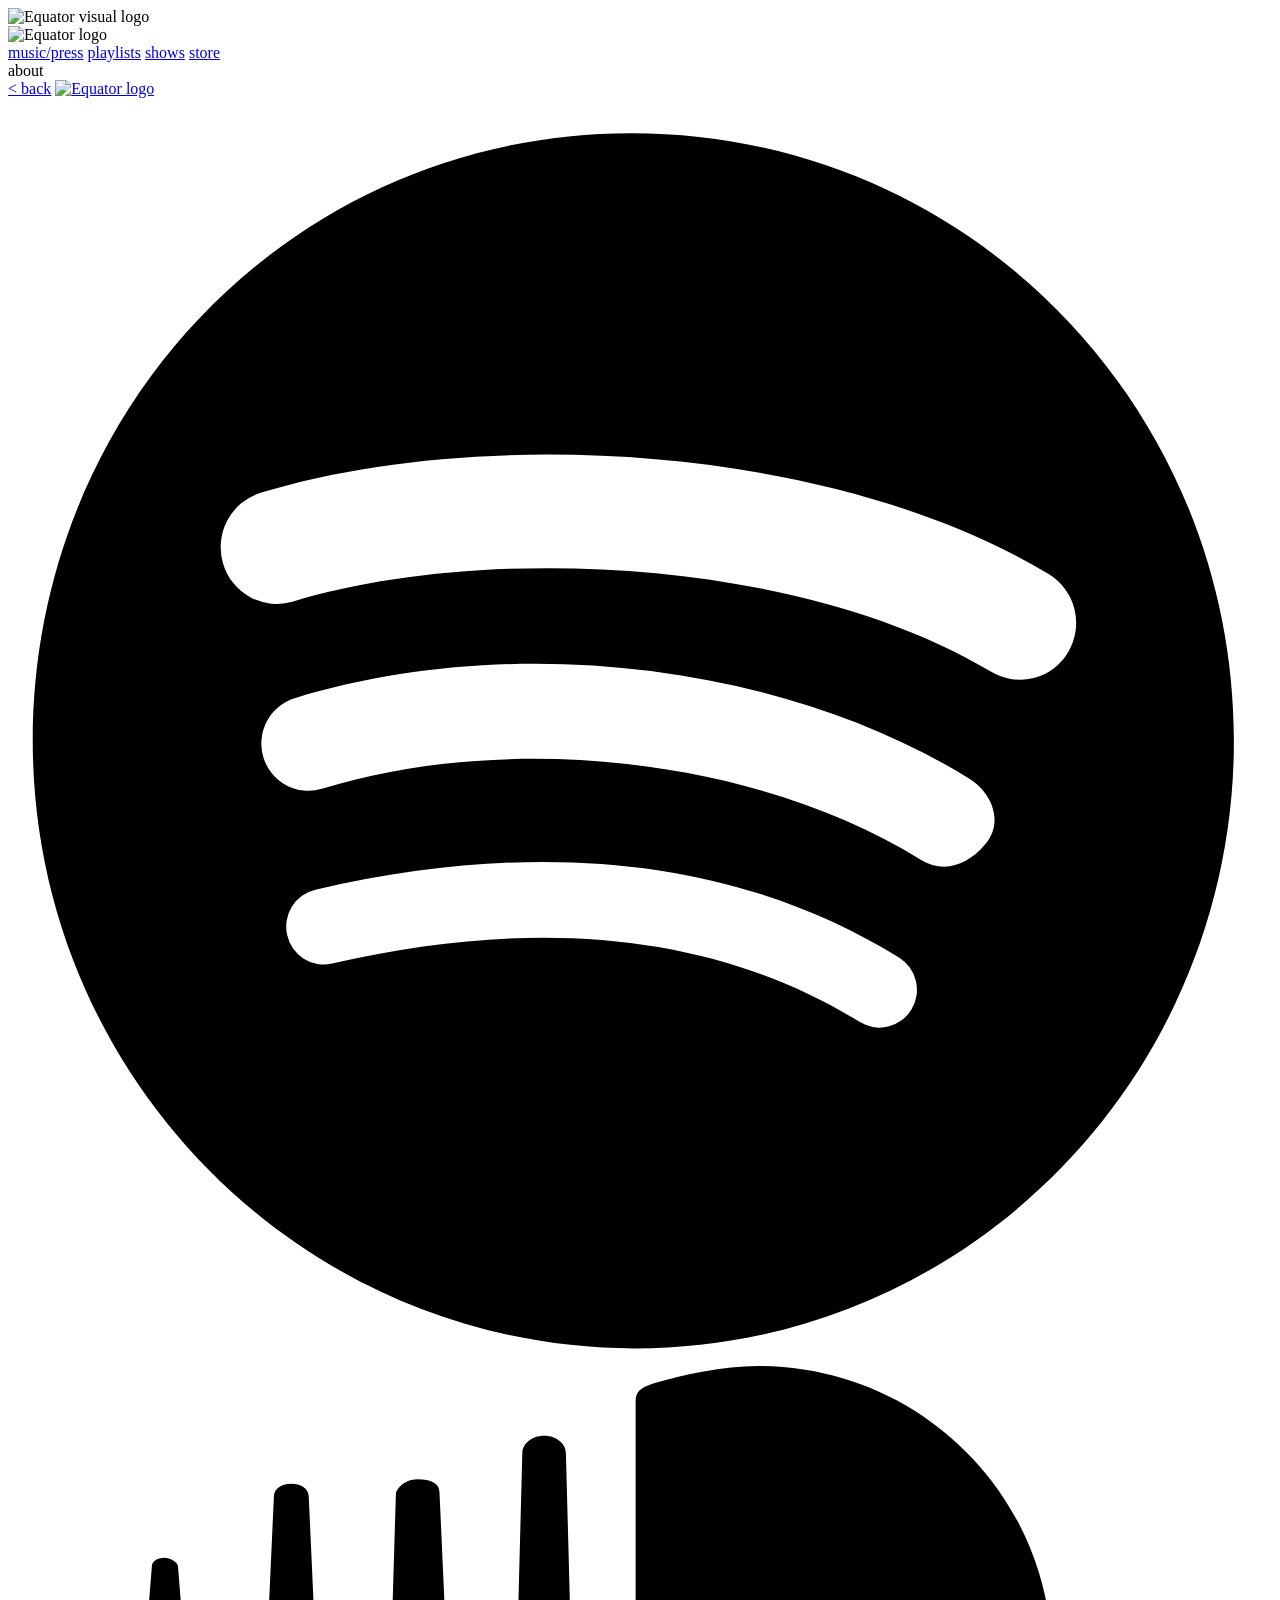
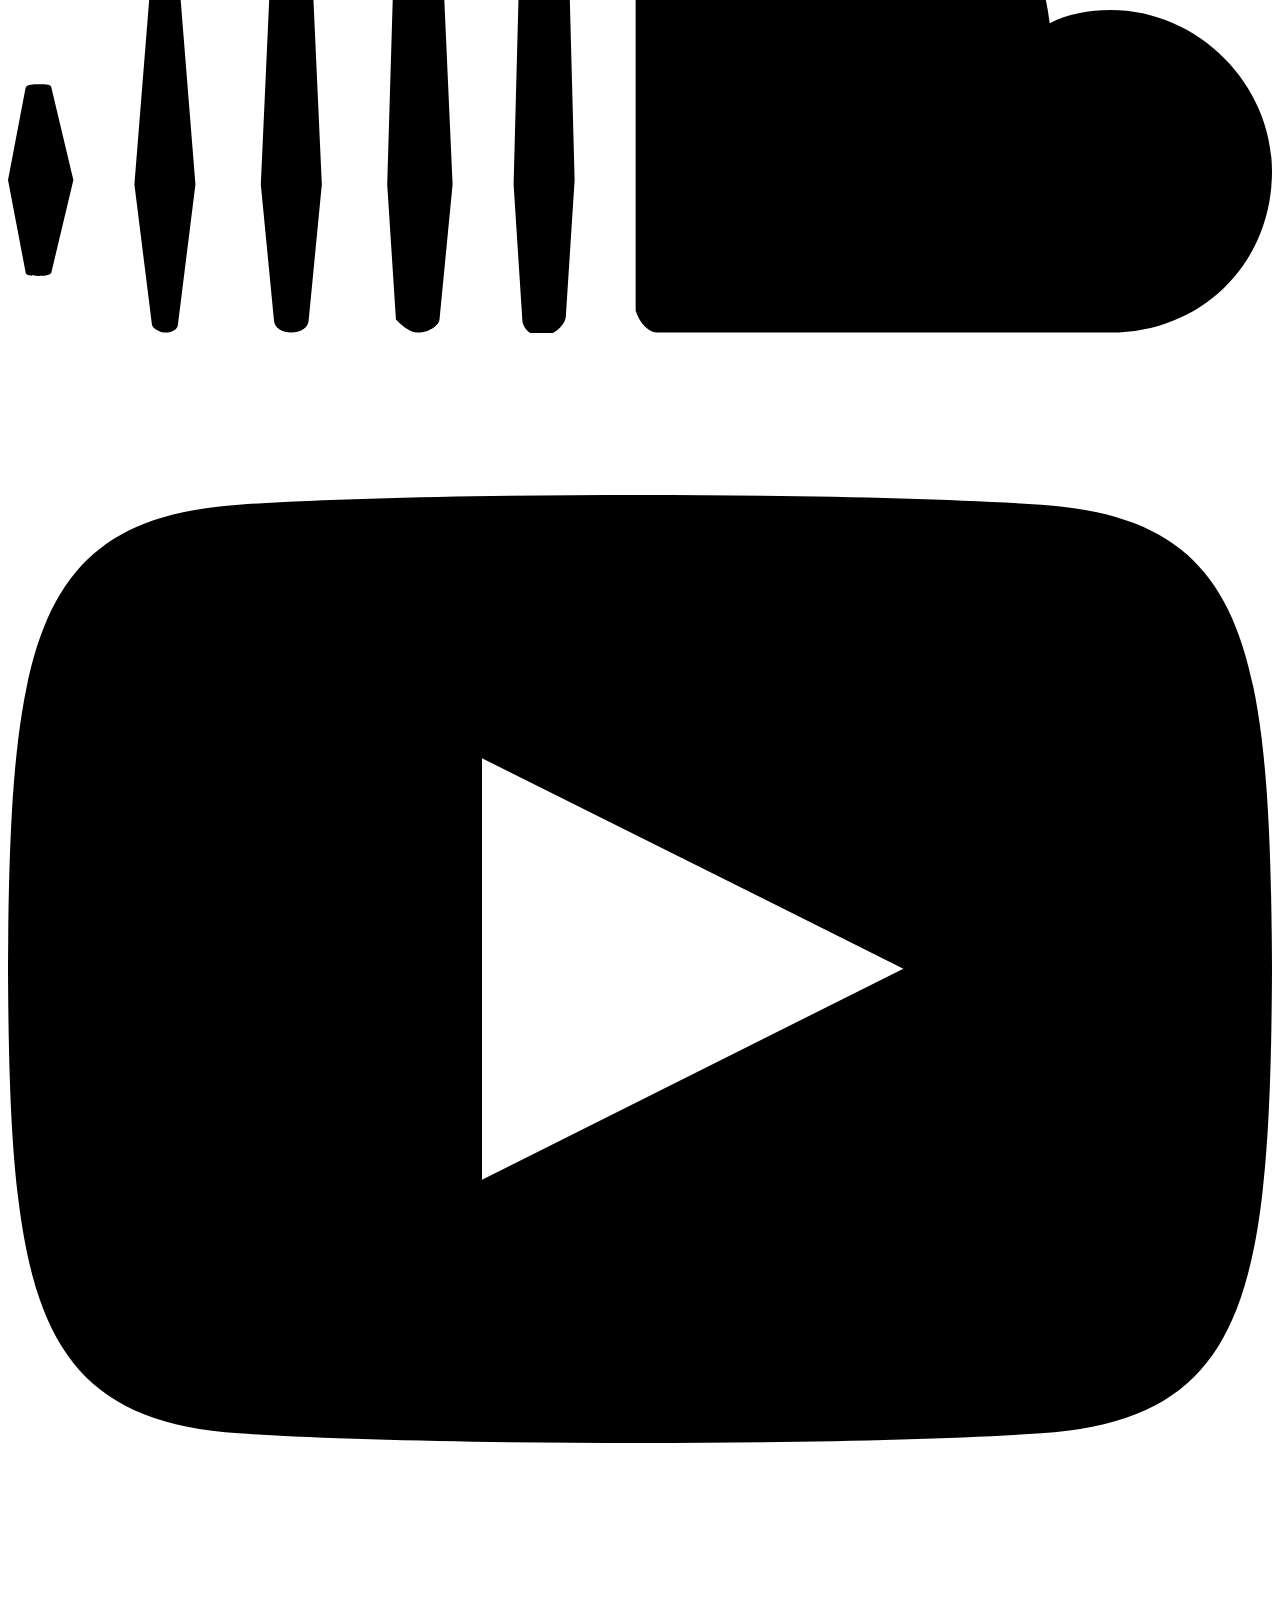
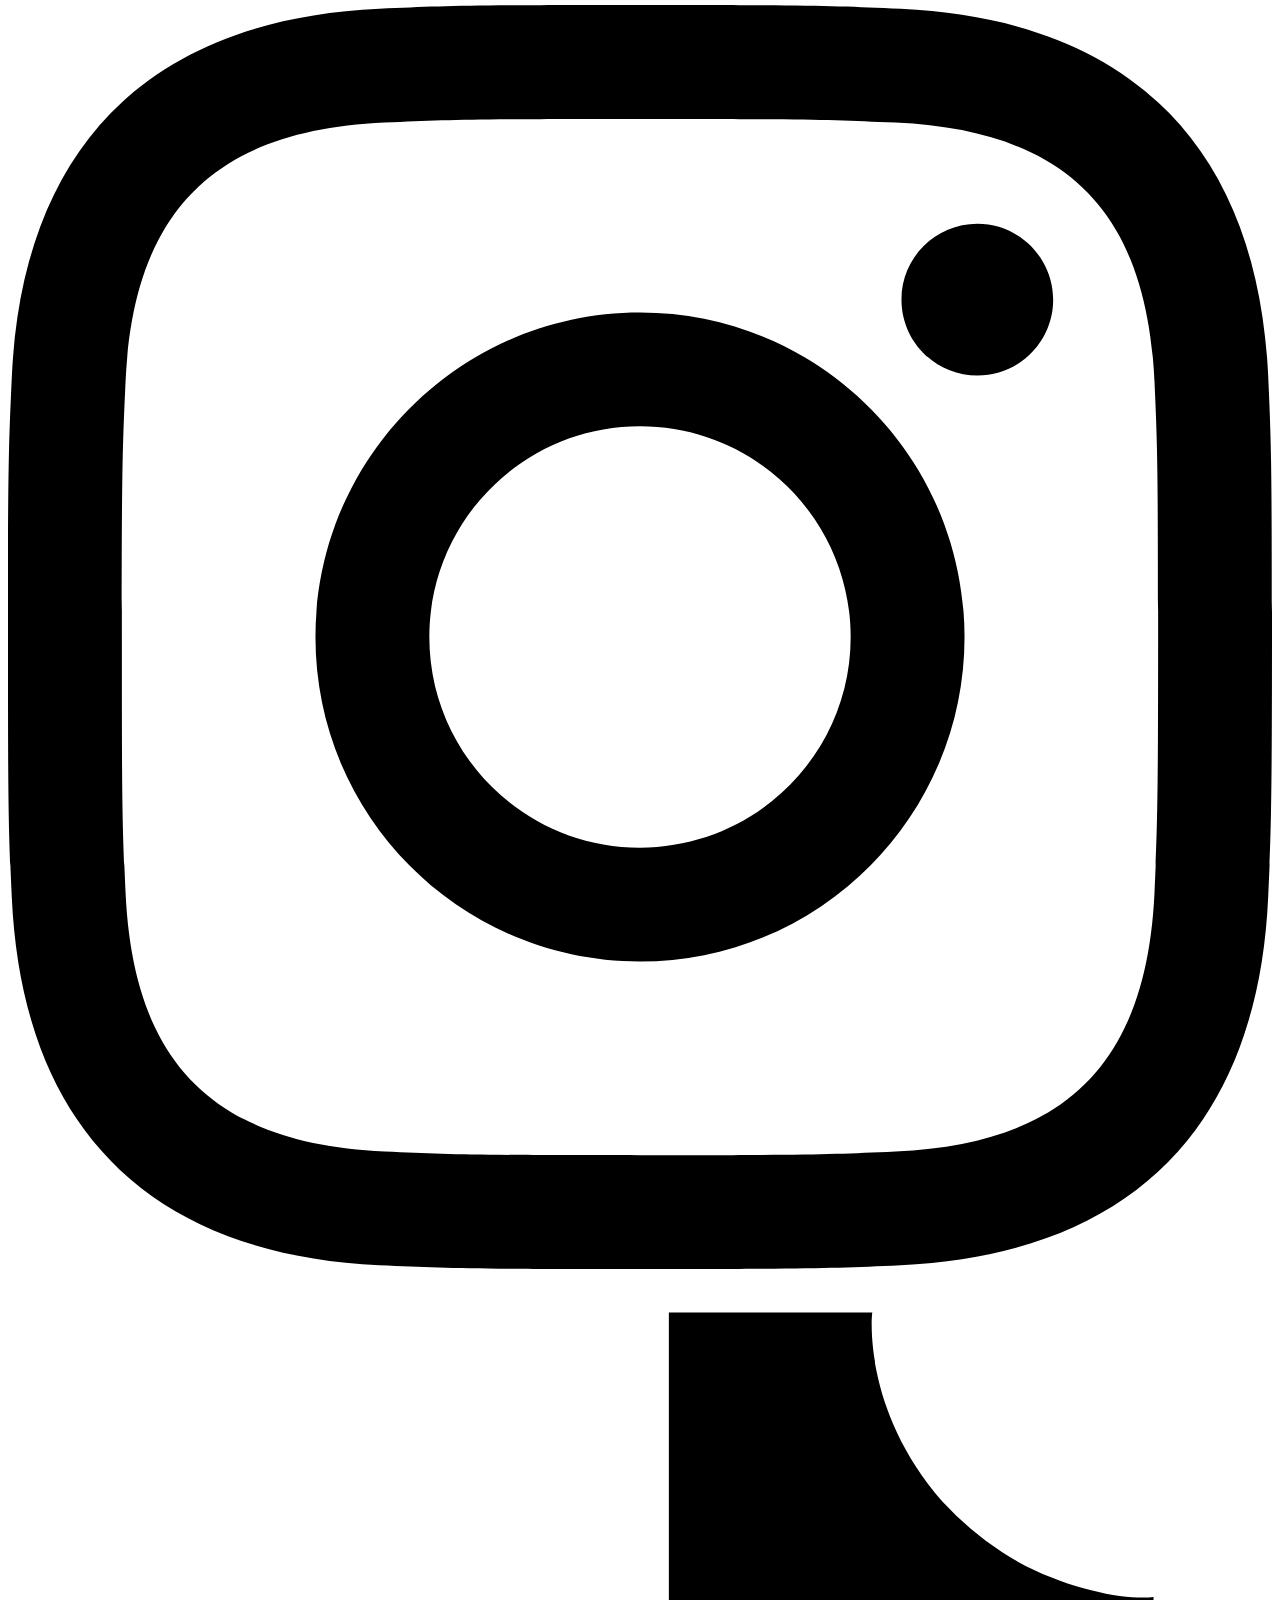
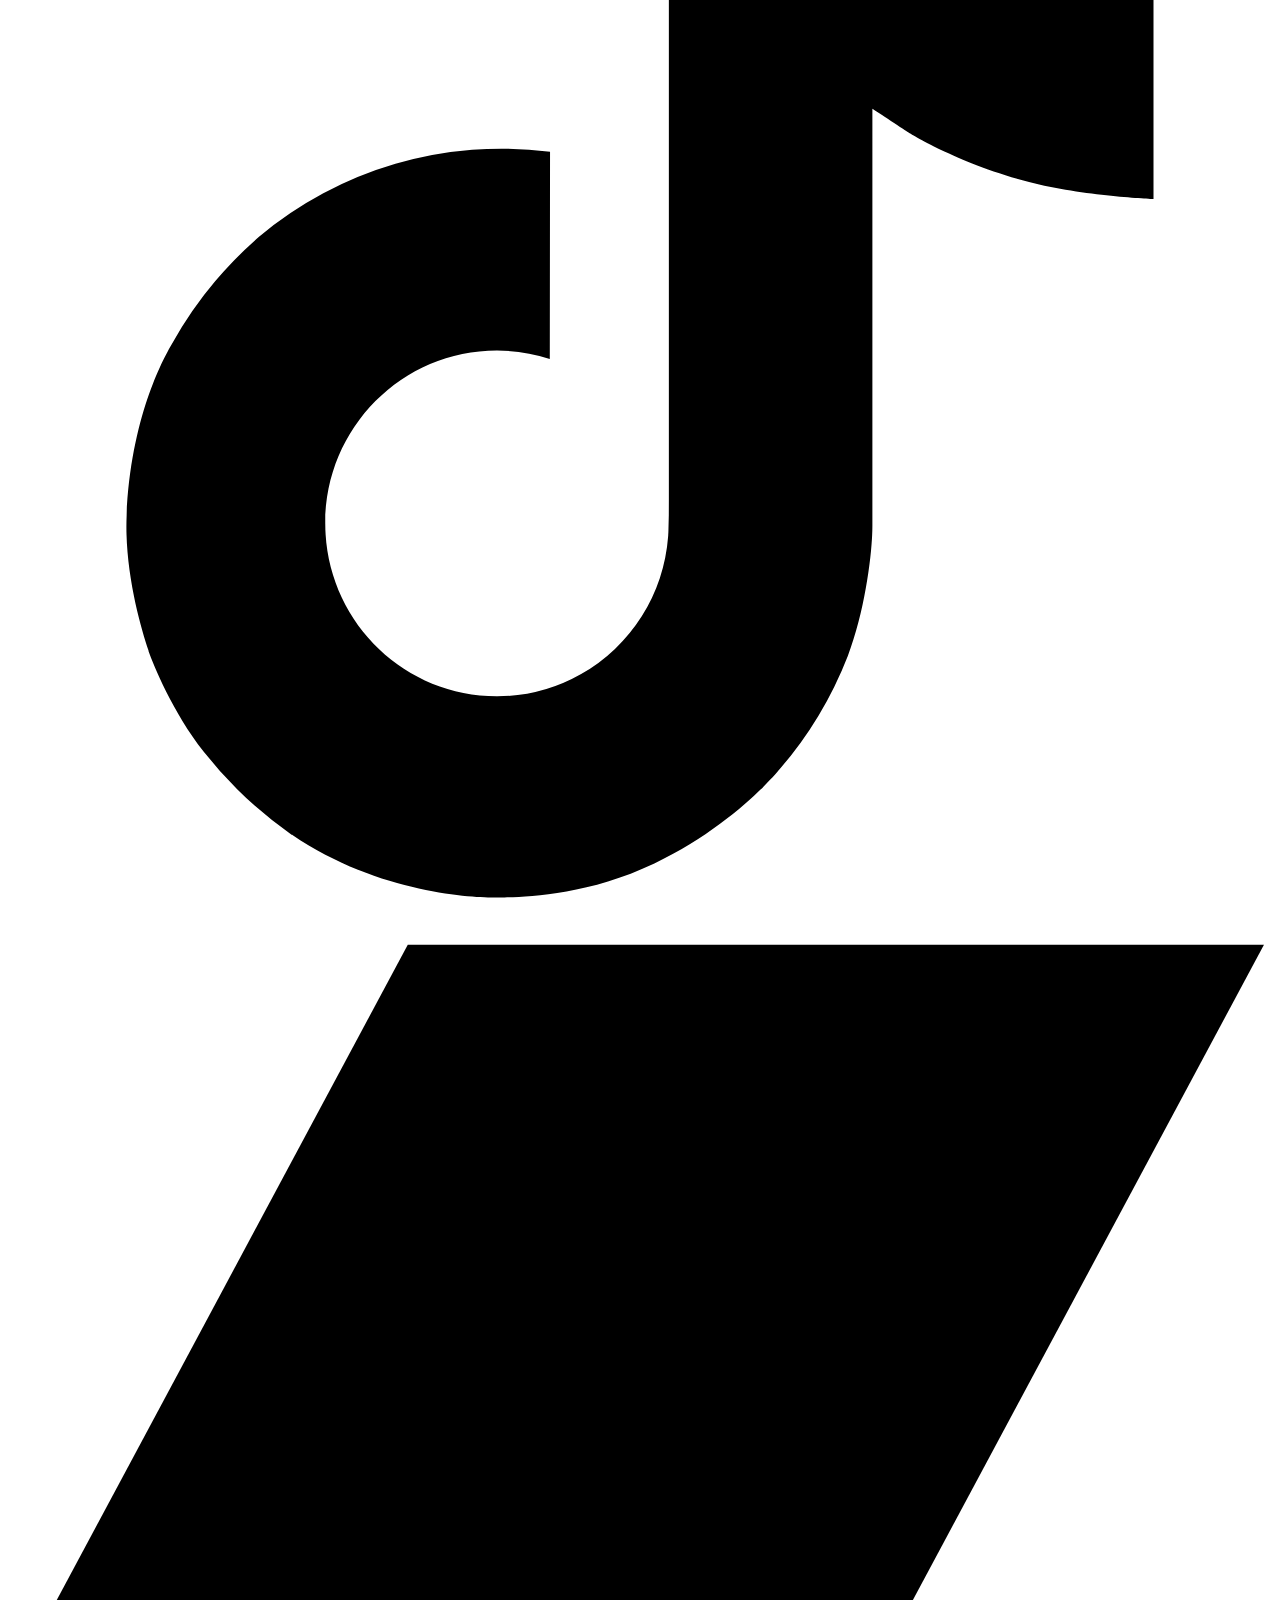
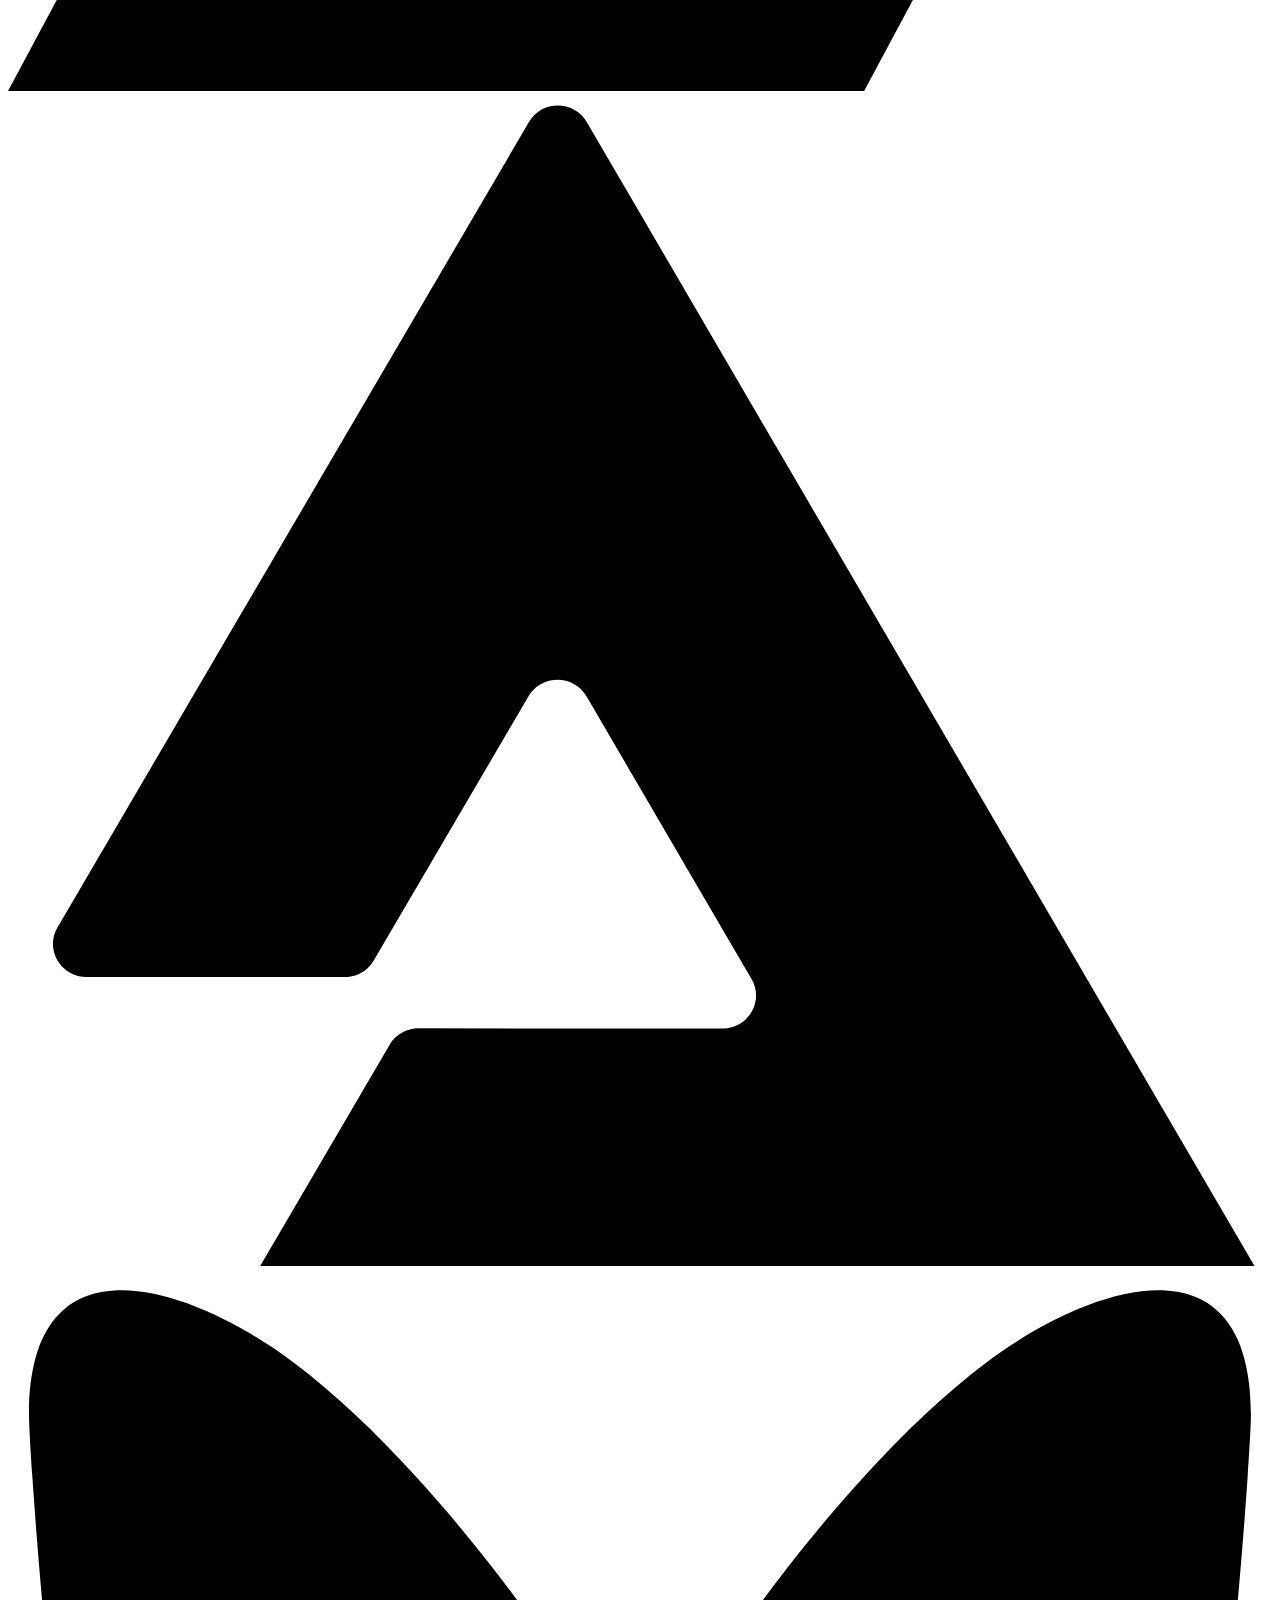
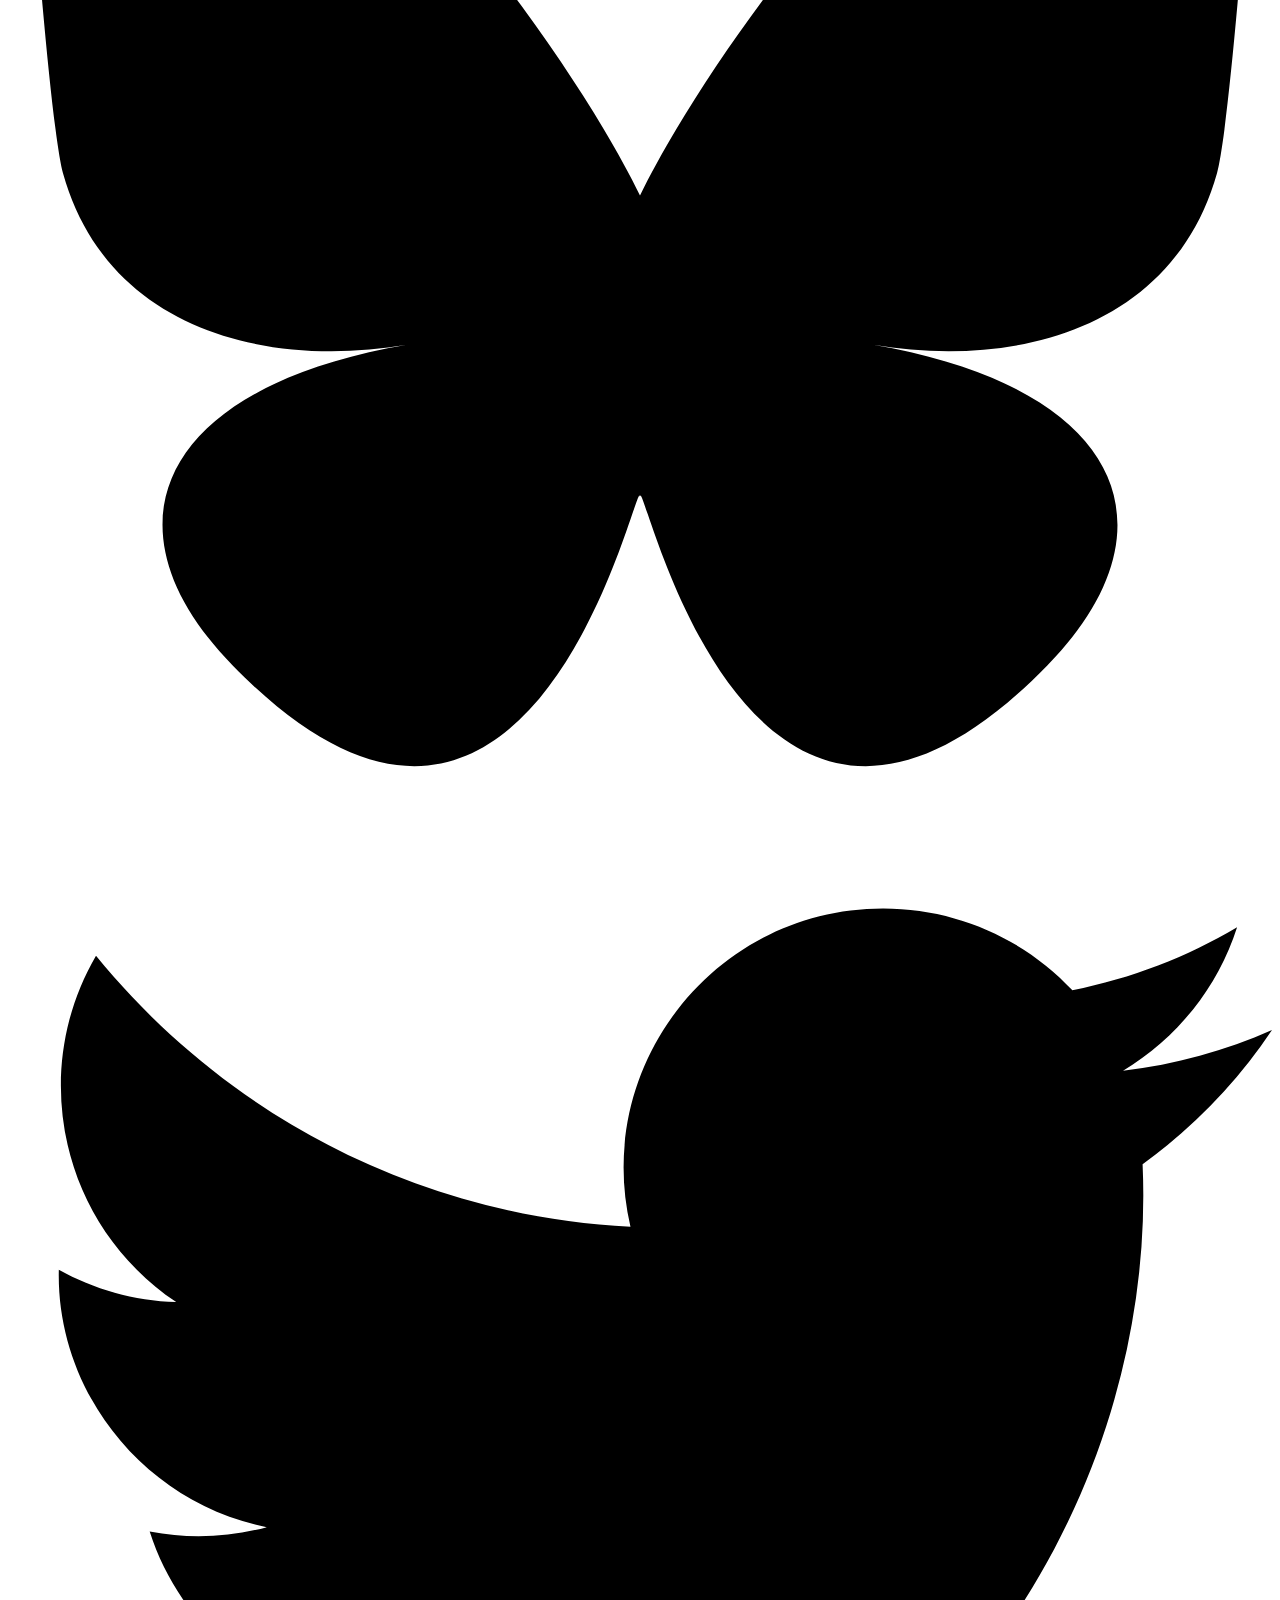
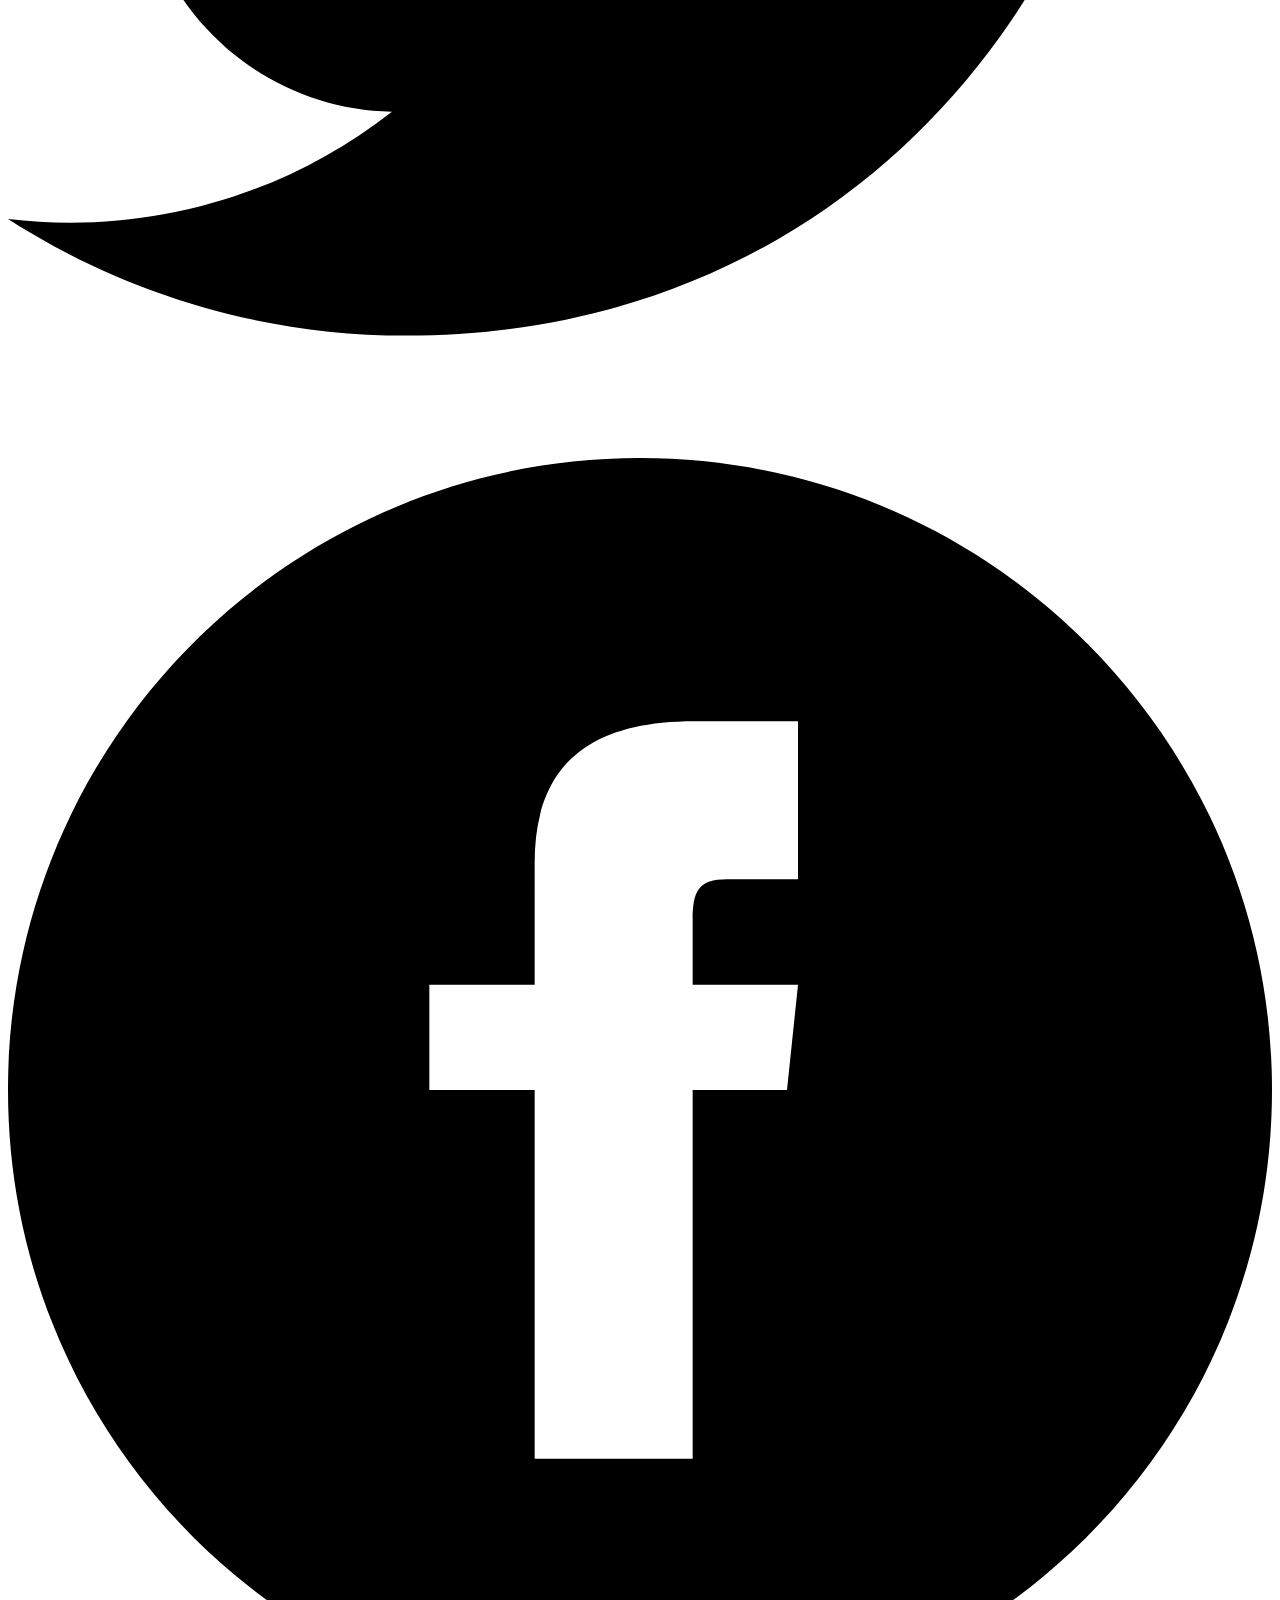
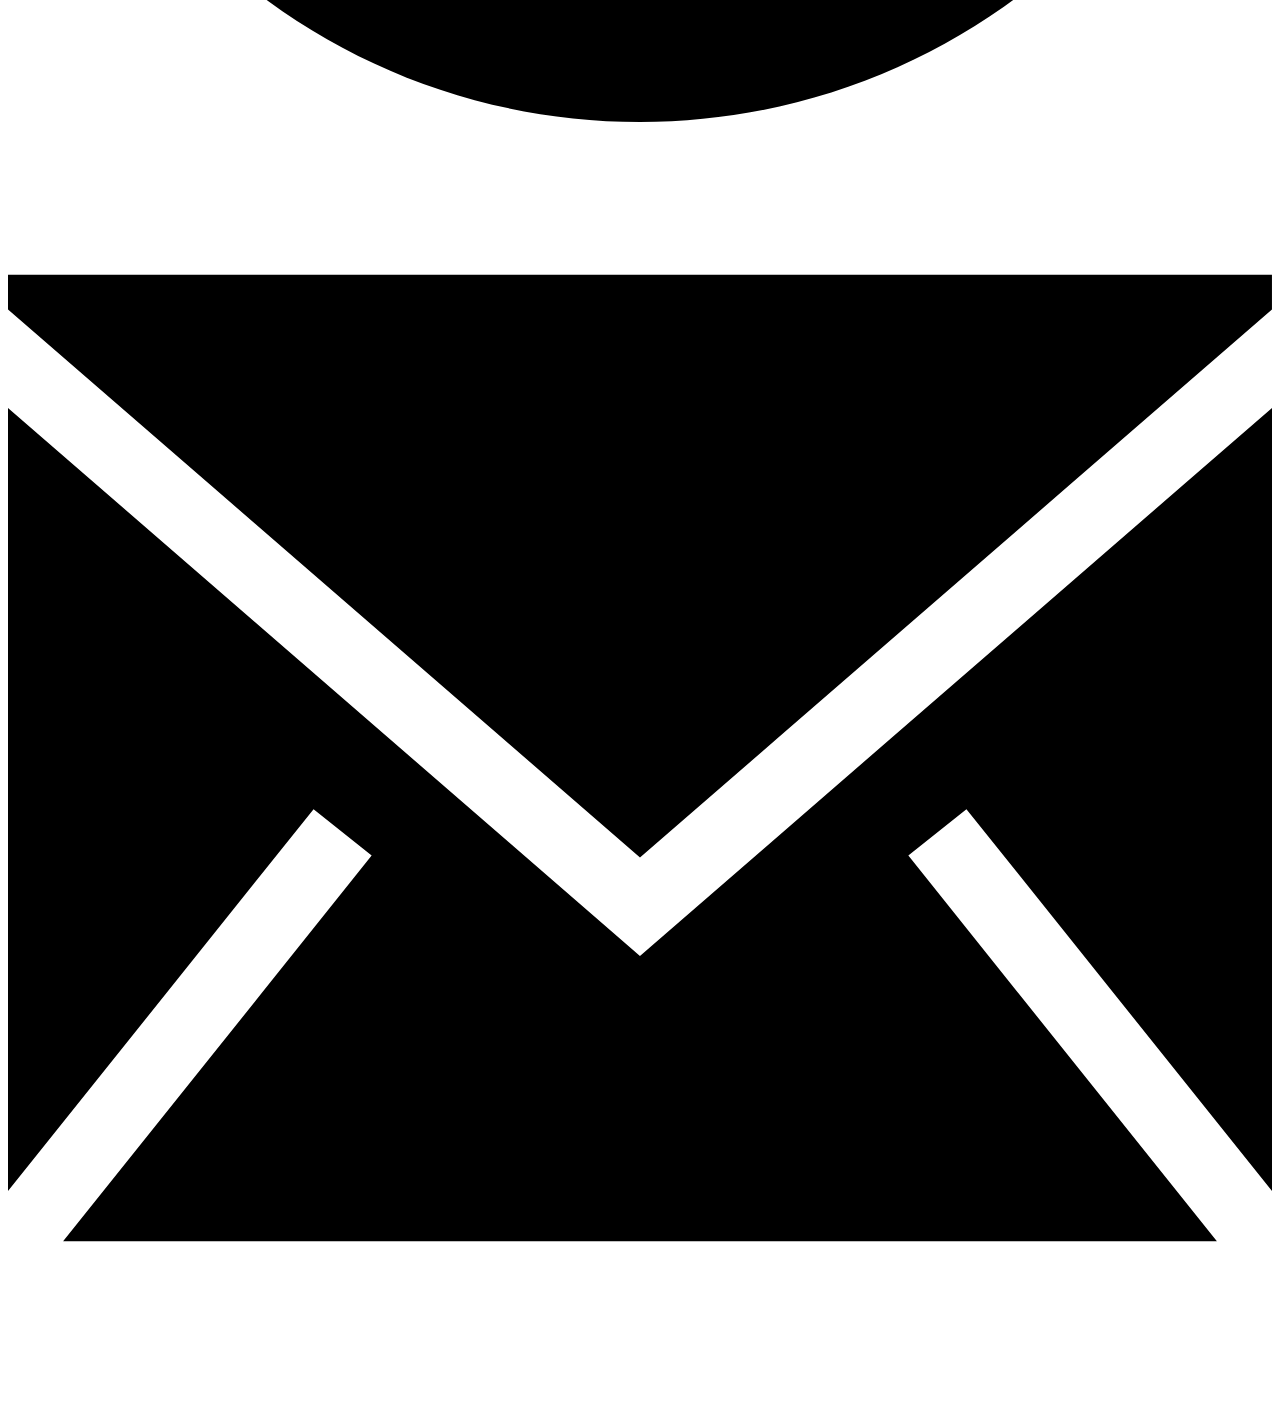
==== index.html @ 2d44b1f3 "Add playlists, move contact to email svg in socials" ====
<!DOCTYPE html>
<html>
    <head>
        <!-- Google Tag Manager -->
        <script>(function(w,d,s,l,i){w[l]=w[l]||[];w[l].push({'gtm.start':
            new Date().getTime(),event:'gtm.js'});var f=d.getElementsByTagName(s)[0],
            j=d.createElement(s),dl=l!='dataLayer'?'&l='+l:'';j.async=true;j.src=
            'https://www.googletagmanager.com/gtm.js?id='+i+dl;f.parentNode.insertBefore(j,f);
            })(window,document,'script','dataLayer','GTM-MF5MPZ7M');</script>
            
  <script charset="utf-8" src="https://widgetv3.bandsintown.com/main.min.js"></script>
  
        <!-- End Google Tag Manager -->
        <link rel="stylesheet" href="style.css">
        <link rel="icon" href="images/icon.png">
        <script src="
        https://cdn.jsdelivr.net/npm/tsparticles@2.9.3/tsparticles.bundle.min.js
        "></script>
        <script src="js/script.js"></script>
        <title>Equator - Electronic Music Artist - EDM & Bass - Sydney, Australia</title>

        <meta name="twitter:card" content="summary" /> 
        <meta name="twitter:site" content="@EquatorAU" /> 
        <meta name="twitter:title" content="Equator - Electronic Music Artist - EDM & Bass - Sydney, Australia" /> 
        <meta name="twitter:description" content="Australian electronic music artist. EDM & bass music producer and DJ based in Sydney. Melodic dubstep, trap, future bass, remixes. Listen now. aka jjonah"/> 
        <meta name="twitter:image" content="https://equator.com.au/images/equatorpreview.jpeg" />

        <meta property="og:title" content="Equator - Electronic Music Artist - EDM & Bass - Sydney, Australia"/>
        <meta property="og:image" content="https://equator.com.au/images/equatorpreview.jpeg"/>
        <meta property="og:description" content="Australian electronic music artist. EDM & bass music producer and DJ based in Sydney. Melodic dubstep, trap, future bass, remixes. Listen now. aka jjonah"/>
        <meta property="og:url" content="https://equator.com.au"/>
        <meta property="og:type" content="website"/>

        <meta name="p:domain_verify" content="a77c1e6e07c12b456c093055115a296b"/>

        <meta name="viewport" content="width=device-width, initial-scale=1.0"/>

        <meta name="description" content="Australian electronic music artist. EDM & bass music producer and DJ based in Sydney. Melodic dubstep, trap, future bass, remixes. Listen now. aka jjonah"/>

        <!-- MailerLite Universal -->
        <script>
            (function(w,d,e,u,f,l,n){w[f]=w[f]||function(){(w[f].q=w[f].q||[])
            .push(arguments);},l=d.createElement(e),l.async=1,l.src=u,
            n=d.getElementsByTagName(e)[0],n.parentNode.insertBefore(l,n);})
            (window,document,'script','https://assets.mailerlite.com/js/universal.js','ml');
            ml('account', '925632');
        </script>
        <!-- End MailerLite Universal -->

    </head>
    <body>
        <!-- Google Tag Manager (noscript) -->
        <noscript><iframe src="https://www.googletagmanager.com/ns.html?id=GTM-MF5MPZ7M"
            height="0" width="0" style="display:none;visibility:hidden"></iframe></noscript>
        <!-- End Google Tag Manager (noscript) -->
        <div id="tsparticles"></div>
        <!-- <div id="blob"></div> -->
        <div id="blur" tabindex="-1" ></div>

        <img src="images/icon.png" alt="Equator visual logo" id="loading">
        
        <div id="menu-wrapper">
            <div id="menu">
                <img src="images/equator_logo.png" alt="Equator logo" class="logo">
                <div id="menu-items">
                    <a href="https://linktr.ee/equatorau" target="_blank"><span class="menu-text">music/press</span></a>
                    <a href="https://open.spotify.com/user/12132783740?si=80110f77636c49c6" target="_blank"><span class="menu-text">playlists</span></a>
                    <a href="https://equator.com.au/#shows" id="shows-menu-item" target="_blank"><span class="menu-text">shows</span></a>
                    <a href="https://store.equator.com.au" target="_blank"><span class="menu-text">store</span></a>
                    <!-- <span class="menu-text" id="about-menu-item" onclick="showAbout()">about</span> -->                </div>
            </div>
            
        </div>
        <div id="about-wrapper" class="page-header">
            <span class="menu-text">about</span>
        </div>
        <div id="shows-wrapper">
            <div id="shows-container">
                <div id="shows-top">
            <a href="https://equator.com.au" class="back-text">< back</a>
            <a href="https://equator.com.au" class="logo-link"><img src="images/equator_logo.png" alt="Equator logo" class="logo" style="display:inline; padding:0; cursor: pointer;"></a>
            <div></div>
        </div>
            
  <script charset="utf-8" src="https://widgetv3.bandsintown.com/main.min.js"></script>
  <a class="bit-widget-initializer"
    
	data-artist-name="id_15515776"
	
	data-background-color="rgba(255,255,255,0)"
	data-separator-color="rgba(255,255,255,1)"
	data-text-color="rgba(255,255,255,1)"
	data-font="Times New Roman"
	data-auto-style="true"
	
	data-button-label-capitalization="lowercase"
	data-header-capitalization="undefined"
	data-location-capitalization="lowercase"
	data-venue-capitalization="lowercase"
	data-local-dates-position="tab"
    data-display-past-dates="true"
	data-display-details="false"
	data-display-lineup="true"
	data-display-start-time="false"
	data-social-share-icon="false"
	data-display-limit="all"
	
	data-date-format="MMM. D, YYYY"
	data-date-orientation="horizontal"
	data-date-border-color="#4A4A4A"
	data-date-border-width="1px"
	data-date-capitalization="lowercase"
	data-date-border-radius="10px"
	
	data-event-ticket-cta-size="medium"
	data-event-custom-ticket-text="undefined"
	data-event-ticket-text="TICKETS"
	data-event-ticket-icon="true"
	data-event-ticket-cta-text-color="rgba(0,0,0,1)"
	data-event-ticket-cta-bg-color="rgba(255,255,255,1)"
	data-event-ticket-cta-border-color="#4A4A4A"
	data-event-ticket-cta-border-width="0px"
	data-event-ticket-cta-border-radius="4px"
	
	data-sold-out-button-text-color="#FFFFFF"
	data-sold-out-button-background-color="rgba(0,0,0,1)"
	data-sold-out-button-border-color="rgba(255,255,255,1)"
	data-sold-out-button-clickable="true"
	
	data-event-rsvp-position="right"
	data-event-rsvp-cta-size="medium"
	data-event-rsvp-only-show-icon="undefined"
	data-event-rsvp-text="REMIND ME"
	data-event-rsvp-icon=""
	data-event-rsvp-cta-text-color="#FFFFFF"
	data-event-rsvp-cta-bg-color="rgba(255,255,255,0)"
	data-event-rsvp-cta-border-color="rgba(255,255,255,1)"
	data-event-rsvp-cta-border-width="1px"
	data-event-rsvp-cta-border-radius="4px"
	
	data-follow-section-position="top"
	data-follow-section-alignment="center"
	data-follow-section-header-text="Get updates on new shows, new music, and more."
	data-follow-section-cta-size="medium"
	data-follow-section-cta-text="FOLLOW"
	data-follow-section-cta-icon="true"
	data-follow-section-cta-text-color="rgba(255,255,255,1)"
	data-follow-section-cta-bg-color="rgba(255,255,255,0)"
	data-follow-section-cta-border-color="rgba(255,255,255,1)"
	data-follow-section-cta-border-width="0px"
	data-follow-section-cta-border-radius="4px"
	
	data-play-my-city-position="bottom"
	data-play-my-city-alignment="Center"
	data-play-my-city-header-text="Don't see a show near you?"
	data-play-my-city-cta-size="medium"
	data-play-my-city-cta-text="REQUEST A SHOW"
	data-play-my-city-cta-icon="true"
	data-play-my-city-cta-text-color="rgba(255,255,255,1)"
	data-play-my-city-cta-bg-color="rgba(245,208,208,0)"
	data-play-my-city-cta-border-color="rgba(255,255,255,1)"
	data-play-my-city-cta-border-width="0px"
	data-play-my-city-cta-border-radius="4px"
	
	data-optin-font=""
	data-optin-text-color=""
	data-optin-bg-color=""
	data-optin-cta-text-color=""
	data-optin-cta-bg-color=""
	data-optin-cta-border-width=""
	data-optin-cta-border-radius=""
	data-optin-cta-border-color=""
	
	data-language="en"
	data-layout-breakpoint="900"
	data-app-id=""
	data-affil-code=""
	data-bit-logo-position="hidden"
	data-bit-logo-color="rgba(255,255,255,1)"
	
    ></a>
</div>
        </div>
        <div class="socials-outer">
            <div class="socials-inner">
                <a href="https://social.equator.com.au/spotify" target="_blank">
                    <svg xmlns="http://www.w3.org/2000/svg" viewBox="0 0 21 21" class="equatorsocial"><path fill-rule="evenodd" d="M10.356.585C4.783.585.411 5.104.411 10.679c0 5.575 4.488 10.095 10.001 10.095 5.514 0 9.955-4.52 9.955-10.095 0-5.575-4.438-10.094-10.01-10.094zM5.384 14.38a.622.622 0 0 1-.746-.473.63.63 0 0 1 .469-.754c3.803-.88 7.064-.5 9.696 1.125a.633.633 0 0 1 .206.866.618.618 0 0 1-.855.209c-2.344-1.45-5.295-1.776-8.77-.973zm10.855-1.984c-.31.37-.709.486-1.075.258-2.682-1.667-6.775-2.15-9.949-1.176a.78.78 0 0 1-.972-.524.79.79 0 0 1 .519-.982c3.625-1.112 8.135-.574 11.217 1.341.366.228.57.713.26 1.083zm.097-2.863c-3.218-1.932-8.525-2.11-11.598-1.167a.932.932 0 0 1-1.164-.63.947.947 0 0 1 .622-1.177c3.526-1.083 9.389-.874 13.093 1.35a.95.95 0 0 1 .326 1.294.927.927 0 0 1-1.279.33z"></path></svg>
                </a>
                <a href="https://social.equator.com.au/soundcloud" target="_blank">
                    <svg version="1.1" xmlns="http://www.w3.org/2000/svg" viewBox="0 0 29 13" class="equatorsocial"><path d="M1,11.6l0.5-2.1L1,7.4c0-0.1-0.1-0.1-0.3-0.1c-0.1,0-0.3,0-0.3,0.1L0,9.5l0.4,2.1c0,0.1,0.1,0.1,0.3,0.1 C0.8,11.7,1,11.7,1,11.6z M3.9,12.8l0.4-3.2L3.9,4.6c0-0.1-0.2-0.2-0.3-0.2c-0.2,0-0.3,0.1-0.3,0.2L2.9,9.6l0.4,3.2 c0,0.1,0.2,0.2,0.3,0.2C3.8,13,3.9,12.9,3.9,12.8z M6.9,12.7l0.3-3.1L6.9,3c0-0.2-0.2-0.3-0.4-0.3S6.1,2.8,6.1,3L5.8,9.6l0.3,3.1 c0,0.2,0.2,0.3,0.4,0.3C6.7,13,6.9,12.9,6.9,12.7L6.9,12.7z M9.9,12.7l0.3-3.1L9.9,2.9c0-0.2-0.2-0.3-0.5-0.3C9.2,2.6,9,2.7,8.9,2.9 L8.7,9.6l0.2,3.1C9,12.8,9.2,13,9.4,13C9.7,13,9.9,12.8,9.9,12.7z M12.8,12.6l0.2-3.1L12.8,2c0-0.2-0.2-0.4-0.5-0.4 c-0.3,0-0.5,0.2-0.5,0.4l-0.2,7.6l0.2,3.1c0,0.2,0.2,0.4,0.5,0.4C12.6,13,12.8,12.8,12.8,12.6L12.8,12.6z M14.9,13l10.4,0 c2.1,0,3.7-1.6,3.7-3.7c0-2-1.7-3.7-3.7-3.7c-0.5,0-1,0.1-1.4,0.3C23.5,2.6,20.7,0,17.2,0c-0.8,0-1.7,0.2-2.4,0.4 c-0.3,0.1-0.4,0.2-0.4,0.4v11.7C14.5,12.8,14.7,13,14.9,13z"></path></svg>
                </a>
                <a href="https://social.equator.com.au/youtube" target="_blank">
                    <svg xmlns="http://www.w3.org/2000/svg" viewBox="0 0 24 24" class="equatorsocial"><path d="M19.615 3.184c-3.604-.246-11.631-.245-15.23 0-3.897.266-4.356 2.62-4.385 8.816.029 6.185.484 8.549 4.385 8.816 3.6.245 11.626.246 15.23 0 3.897-.266 4.356-2.62 4.385-8.816-.029-6.185-.484-8.549-4.385-8.816zm-10.615 12.816v-8l8 3.993-8 4.007z"></path></svg>
                </a>
                <a href="https://social.equator.com.au/instagram" target="_blank">
                    <svg xmlns="http://www.w3.org/2000/svg" class="equatorsocial" viewBox="0 0 24 24"><path d="M12 2.163c3.204 0 3.584.012 4.85.07 3.252.148 4.771 1.691 4.919 4.919.058 1.265.069 1.645.069 4.849 0 3.205-.012 3.584-.069 4.849-.149 3.225-1.664 4.771-4.919 4.919-1.266.058-1.644.07-4.85.07-3.204 0-3.584-.012-4.849-.07-3.26-.149-4.771-1.699-4.919-4.92-.058-1.265-.07-1.644-.07-4.849 0-3.204.013-3.583.07-4.849.149-3.227 1.664-4.771 4.919-4.919 1.266-.057 1.645-.069 4.849-.069zm0-2.163c-3.259 0-3.667.014-4.947.072-4.358.2-6.78 2.618-6.98 6.98-.059 1.281-.073 1.689-.073 4.948 0 3.259.014 3.668.072 4.948.2 4.358 2.618 6.78 6.98 6.98 1.281.058 1.689.072 4.948.072 3.259 0 3.668-.014 4.948-.072 4.354-.2 6.782-2.618 6.979-6.98.059-1.28.073-1.689.073-4.948 0-3.259-.014-3.667-.072-4.947-.196-4.354-2.617-6.78-6.979-6.98-1.281-.059-1.69-.073-4.949-.073zm0 5.838c-3.403 0-6.162 2.759-6.162 6.162s2.759 6.163 6.162 6.163 6.162-2.759 6.162-6.163c0-3.403-2.759-6.162-6.162-6.162zm0 10.162c-2.209 0-4-1.79-4-4 0-2.209 1.791-4 4-4s4 1.791 4 4c0 2.21-1.791 4-4 4zm6.406-11.845c-.796 0-1.441.645-1.441 1.44s.645 1.44 1.441 1.44c.795 0 1.439-.645 1.439-1.44s-.644-1.44-1.439-1.44z"/></svg>
                </a>
                <a href="https://social.equator.com.au/tiktok" target="_blank">
                    <svg viewBox="0 0 512 512" class="equatorsocial" xmlns="http://www.w3.org/2000/svg"><path d="M412.19,118.66a109.27,109.27,0,0,1-9.45-5.5,132.87,132.87,0,0,1-24.27-20.62c-18.1-20.71-24.86-41.72-27.35-56.43h.1C349.14,23.9,350,16,350.13,16H267.69V334.78c0,4.28,0,8.51-.18,12.69,0,.52-.05,1-.08,1.56,0,.23,0,.47-.05.71,0,.06,0,.12,0,.18a70,70,0,0,1-35.22,55.56,68.8,68.8,0,0,1-34.11,9c-38.41,0-69.54-31.32-69.54-70s31.13-70,69.54-70a68.9,68.9,0,0,1,21.41,3.39l.1-83.94a153.14,153.14,0,0,0-118,34.52,161.79,161.79,0,0,0-35.3,43.53c-3.48,6-16.61,30.11-18.2,69.24-1,22.21,5.67,45.22,8.85,54.73v.2c2,5.6,9.75,24.71,22.38,40.82A167.53,167.53,0,0,0,115,470.66v-.2l.2.2C155.11,497.78,199.36,496,199.36,496c7.66-.31,33.32,0,62.46-13.81,32.32-15.31,50.72-38.12,50.72-38.12a158.46,158.46,0,0,0,27.64-45.93c7.46-19.61,9.95-43.13,9.95-52.53V176.49c1,.6,14.32,9.41,14.32,9.41s19.19,12.3,49.13,20.31c21.48,5.7,50.42,6.9,50.42,6.9V131.27C453.86,132.37,433.27,129.17,412.19,118.66Z"/></svg>
                </a>
                <a href="https://social.equator.com.au/bandcamp" target="_blank">
                    <svg xmlns="http://www.w3.org/2000/svg" viewBox="0 0 25 15" class="equatorsocial"><path fill-rule="evenodd" d="M16.933 14.834H0L7.907.074h16.934z"></path></svg>
                </a>
                <a href="https://audius.co/equator" target="_blank">
                    <svg xmlns="http://www.w3.org/2000/svg"viewBox="3 0 25 23" class="equatorsocial"><path d="M27.6589169,23.0107097 C27.9131575,23.446271 27.5946905,23.9903742 27.0855299,23.9900645 L20.46639,23.985729 L13.8603149,23.9814452 L8.5624945,23.9779355 C8.05343843,23.9775742 7.73565073,23.4331613 7.99046619,22.9979097 L10.54855,18.628671 C10.6668124,18.4266581 10.8852033,18.302271 11.1214667,18.3024258 L17.1330944,18.3064 C17.583777,18.3066581 17.8847895,17.8803871 17.7715963,17.4803355 C17.7569637,17.4284645 17.735642,17.3770581 17.7064814,17.3270452 L17.1970073,16.4541677 L14.4412272,11.732929 C14.2029779,11.3247226 13.6291728,11.2987097 13.3482278,11.6552516 C13.3294145,11.6792 13.3118554,11.7048 13.2958119,11.7322065 L12.889654,12.4259355 L10.2336366,16.9625032 C10.1153742,17.1644645 9.89693108,17.2888516 9.66071987,17.2886968 L4.55040523,17.2853419 C4.0412969,17.2849806 3.7235092,16.7405677 3.97832466,16.3053161 L6.68325661,11.6852387 L13.3034417,0.377832258 C13.5582572,-0.0574193548 14.1946164,-0.0570064516 14.448857,0.378554839 L17.9559665,6.38717419 L21.053887,11.6946323 L27.6589169,23.0107097 Z"></path></svg>
                </a>
                <a href="https://bsky.app/profile/equator.com.au" target="_blank">
                    <svg viewBox="0 0 600 530" version="1.1" xmlns="http://www.w3.org/2000/svg" class="equatorsocial">
                        <path d="m135.72 44.03c66.496 49.921 138.02 151.14 164.28 205.46 26.262-54.316 97.782-155.54 164.28-205.46 47.98-36.021 125.72-63.892 125.72 24.795 0 17.712-10.155 148.79-16.111 170.07-20.703 73.984-96.144 92.854-163.25 81.433 117.3 19.964 147.14 86.092 82.697 152.22-122.39 125.59-175.91-31.511-189.63-71.766-2.514-7.3797-3.6904-10.832-3.7077-7.8964-0.0174-2.9357-1.1937 0.51669-3.7077 7.8964-13.714 40.255-67.233 197.36-189.63 71.766-64.444-66.128-34.605-132.26 82.697-152.22-67.108 11.421-142.55-7.4491-163.25-81.433-5.9562-21.282-16.111-152.36-16.111-170.07 0-88.687 77.742-60.816 125.72-24.795z"/>
                       </svg>
                </a>
                <a href="https://social.equator.com.au/twitter" target="_blank">
                    <svg xmlns="http://www.w3.org/2000/svg" viewBox="0 0 24 24" class="equatorsocial"><path d="M24 4.557c-.883.392-1.832.656-2.828.775 1.017-.609 1.798-1.574 2.165-2.724-.951.564-2.005.974-3.127 1.195-.897-.957-2.178-1.555-3.594-1.555-3.179 0-5.515 2.966-4.797 6.045-4.091-.205-7.719-2.165-10.148-5.144-1.29 2.213-.669 5.108 1.523 6.574-.806-.026-1.566-.247-2.229-.616-.054 2.281 1.581 4.415 3.949 4.89-.693.188-1.452.232-2.224.084.626 1.956 2.444 3.379 4.6 3.419-2.07 1.623-4.678 2.348-7.29 2.04 2.179 1.397 4.768 2.212 7.548 2.212 9.142 0 14.307-7.721 13.995-14.646.962-.695 1.797-1.562 2.457-2.549z"/></svg>
                </a>
                <a href="https://social.equator.com.au/facebook" target="_blank">
                    <svg xmlns="http://www.w3.org/2000/svg"viewBox="0 0 24 24" class="equatorsocial"><path d="M12 0c-6.627 0-12 5.373-12 12s5.373 12 12 12 12-5.373 12-12-5.373-12-12-12zm3 8h-1.35c-.538 0-.65.221-.65.778v1.222h2l-.209 2h-1.791v7h-3v-7h-2v-2h2v-2.308c0-1.769.931-2.692 3.029-2.692h1.971v3z"/></svg>
                </a>
                <a href="mailto:jonah@equator.com.au?subject=Equator Contact" target="_blank">
                    <svg xmlns="http://www.w3.org/2000/svg" viewBox="0 0 1920 1920" class="equatorsocial"><path d="M1920 428.266v1189.54l-464.16-580.146-88.203 70.585 468.679 585.904H83.684l468.679-585.904-88.202-70.585L0 1617.805V428.265l959.944 832.441L1920 428.266ZM1919.932 226v52.627l-959.943 832.44L.045 278.628V226h1919.887Z" fill-rule="evenodd"/></svg>
                </a>
            </div>
        </div>
    </body>
</html>
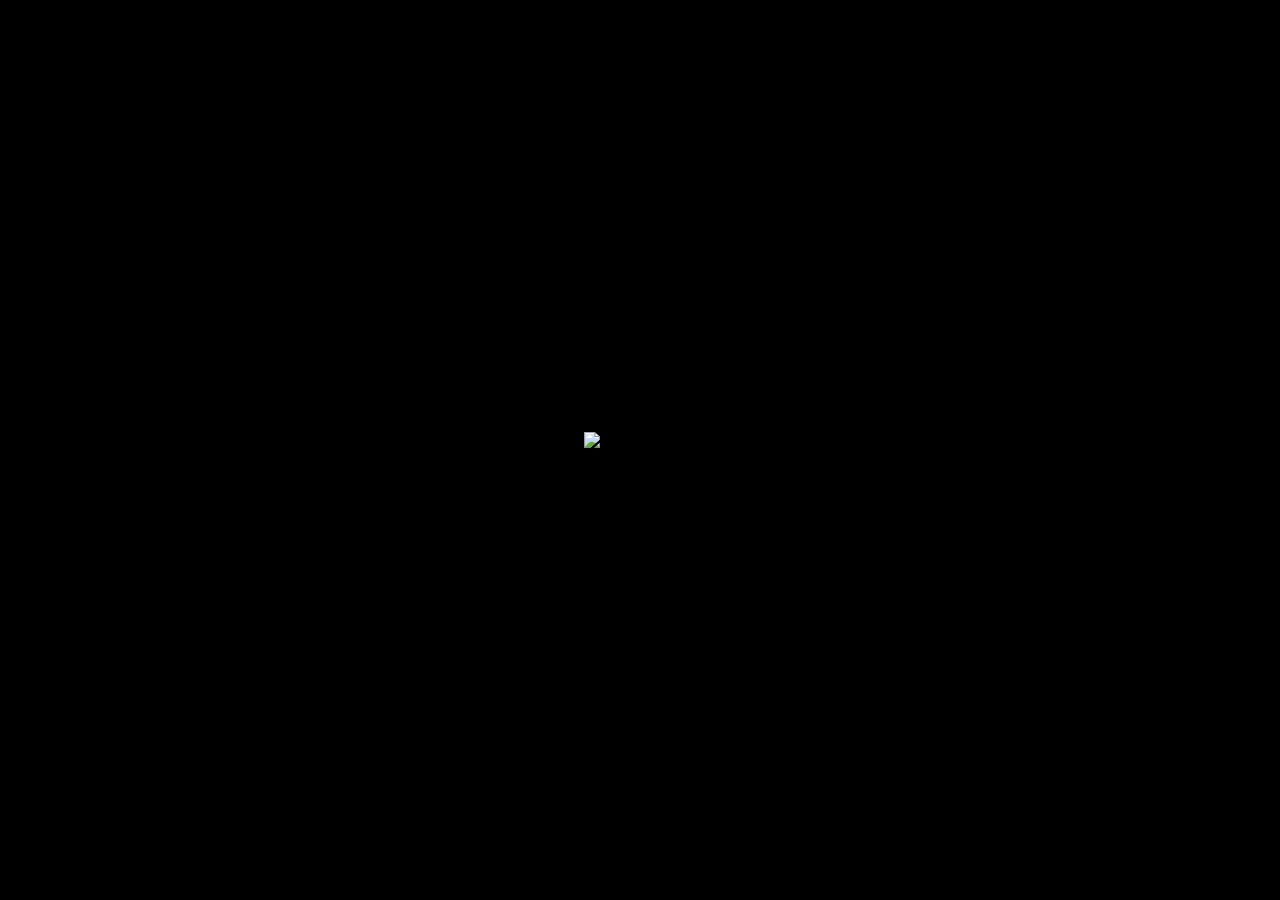
==== commit 0eac4ec7: "SEO improvements" ====
--- a/index.html
+++ b/index.html
@@ -17,17 +17,17 @@
         https://cdn.jsdelivr.net/npm/tsparticles@2.9.3/tsparticles.bundle.min.js
         "></script>
         <script src="js/script.js"></script>
-        <title>Equator - Electronic Music Artist - EDM & Bass - Sydney, Australia</title>
+        <title>Equator - Electronic/Bass Music Artist - Sydney, Australia</title>
 
         <meta name="twitter:card" content="summary" /> 
         <meta name="twitter:site" content="@EquatorAU" /> 
-        <meta name="twitter:title" content="Equator - Electronic Music Artist - EDM & Bass - Sydney, Australia" /> 
-        <meta name="twitter:description" content="Australian electronic music artist. EDM & bass music producer and DJ based in Sydney. Melodic dubstep, trap, future bass, remixes. Listen now. aka jjonah"/> 
+        <meta name="twitter:title" content="Equator - Electronic/Bass Music Artist - Sydney, Australia" /> 
+        <meta name="twitter:description" content="Equator - Australian electronic music artist. EDM & bass music producer/DJ based in Sydney. Melodic dubstep, trap, future bass, remixes. aka jjonah"/> 
         <meta name="twitter:image" content="https://equator.com.au/images/equatorpreview.jpeg" />
 
-        <meta property="og:title" content="Equator - Electronic Music Artist - EDM & Bass - Sydney, Australia"/>
+        <meta property="og:title" content="Equator - Electronic/Bass Music Artist - Sydney, Australia"/>
         <meta property="og:image" content="https://equator.com.au/images/equatorpreview.jpeg"/>
-        <meta property="og:description" content="Australian electronic music artist. EDM & bass music producer and DJ based in Sydney. Melodic dubstep, trap, future bass, remixes. Listen now. aka jjonah"/>
+        <meta property="og:description" content="Equator - Australian electronic music artist. EDM & bass music producer/DJ based in Sydney. Melodic dubstep, trap, future bass, remixes. aka jjonah"/>
         <meta property="og:url" content="https://equator.com.au"/>
         <meta property="og:type" content="website"/>
 
@@ -35,7 +35,7 @@
 
         <meta name="viewport" content="width=device-width, initial-scale=1.0"/>
 
-        <meta name="description" content="Australian electronic music artist. EDM & bass music producer and DJ based in Sydney. Melodic dubstep, trap, future bass, remixes. Listen now. aka jjonah"/>
+        <meta name="description" content="Equator - Australian electronic music artist. EDM & bass music producer/DJ based in Sydney. Melodic dubstep, trap, future bass, remixes. aka jjonah"/>
 
         <!-- MailerLite Universal -->
         <script>
@@ -61,7 +61,7 @@
         
         <div id="menu-wrapper">
             <div id="menu">
-                <img src="images/equator_logo.png" alt="Equator logo" class="logo">
+                <h1><img src="images/equator_logo.png" alt="Equator logo" class="logo"></h1>
                 <div id="menu-items">
                     <a href="https://linktr.ee/equatorau" target="_blank"><span class="menu-text">music/press</span></a>
                     <a href="https://open.spotify.com/user/12132783740?si=80110f77636c49c6" target="_blank"><span class="menu-text">playlists</span></a>
@@ -81,6 +81,7 @@
             <a href="https://equator.com.au" class="logo-link"><img src="images/equator_logo.png" alt="Equator logo" class="logo" style="display:inline; padding:0; cursor: pointer;"></a>
             <div></div>
         </div>
+        <h1 id="shows-header">equator shows</h1>
             
   <script charset="utf-8" src="https://widgetv3.bandsintown.com/main.min.js"></script>
   <a class="bit-widget-initializer"
--- a/style.css
+++ b/style.css
@@ -0,0 +1,362 @@
+:root{
+    --skew-amount: 15deg;
+    --translate-amount:0.18rem;
+}
+
+body{
+    margin:0;
+    background-color: black;
+    height: 100%;
+    width: 100%;
+}
+
+h1{
+    margin-bottom:0;
+}
+
+#blob{
+    width:20rem;
+    background:linear-gradient(to right, #57b67e, #69a5e4);
+    aspect-ratio: 1;
+    left:50%;
+    top:50%;
+    translate:-50%  -50%;
+    border-radius: 50%;
+    position: absolute;
+    z-index: 0;
+    animation: rotate 10s infinite linear;
+    filter: blur(200px);
+}
+
+/* #blur{
+    width:100%;
+    height: 100%;
+    position: absolute;
+    z-index: 2;
+    backdrop-filter: blur(200px);
+} */
+
+#tsparticles{
+    opacity: 0;
+    /* filter: blur(1px); */
+}
+
+#loading{
+    width:7rem;
+    position: absolute;
+    top:50%;
+    left:50%;
+    transform: translate(-50%, -50%);
+    opacity: 1;
+    transition: opacity 0.5s;
+    animation: loading 1s ease infinite alternate;
+}
+
+@keyframes loading {
+    0%{transform: translate(-50%, -50%) scale(1);}
+    100%{transform: translate(-50%, -50%) scale(1.3);}
+}
+
+#blur{
+    opacity: 0;
+    filter:blur(100px);
+    -webkit-filter: blur(100px);
+    -moz-filter: blur(100px);
+    -o-filter: blur(100px);
+    -ms-filter: blur(100px);
+}
+
+.socials-outer{
+    width:100%;
+    position: absolute;
+    bottom:2rem;
+    opacity: 0;
+    transition: opacity 0.5s;
+    display:flex;
+    justify-content: center;
+    align-items: center;
+}
+
+.socials-inner{
+  display:flex;
+  align-items: center;
+  justify-content: space-evenly;
+  width:fit-content;
+  min-width: 50%;
+  position: relative;
+  /* margin:auto; */
+}
+
+svg{
+    width:clamp(1rem,5vw,25px);
+    padding: 0 0.5rem;
+  }
+
+.equatorsocial{
+    color:white;
+
+    transition: opacity 0.5s;
+}
+
+path{
+    fill:white;
+  }
+
+a{
+    text-decoration: none;
+    color:white;
+}
+
+.socials-outer:has(.equatorsocial:hover) .equatorsocial:not(:hover){
+    opacity:0.5;
+}
+
+#menu-items:has(.menu-text:hover) .menu-text:not(:hover){
+    opacity:0.5;
+}
+
+#menu-wrapper{
+    color: white;
+    width:100%;
+    height:100%;
+    /* background-color: black; */
+}
+
+#about-wrapper{
+    font-size: 2rem;
+    display: none;
+    opacity: 0;
+    color:white;
+    flex-direction: column;
+    align-items: center;
+    top:50%;
+    left:50%;
+    transform: translate(-50%, -50%);
+    position: absolute;
+    width: fit-content;
+    transition: opacity 0.5s;
+}
+
+.logo-link{
+    height: fit-content;
+}
+
+.back-text{
+    color:white;
+    cursor: pointer;
+    display: inline;
+}
+
+#shows-container{
+    margin:auto;
+    width:90%;
+}
+
+#shows-top{
+    display: flex;
+    align-items: center;
+    justify-content: space-between;
+    margin-top: 2rem;
+    margin-bottom: 2rem;
+}
+
+#shows-top :nth-child(n){
+    width:clamp(9rem,38vw,10rem);
+}
+
+#shows-wrapper{
+    /* top:50%;
+    left:50%;
+    transform: translate(-50%, 50%); */
+    /* position: relative; */
+    /* margin:auto;
+    margin-top:1rem; */
+    display:none;
+    width:100%;
+    height:100vh;
+    opacity: 0;
+    transition: opacity 500ms;
+}
+
+.fa-ticket-alt{
+    margin:0!important;
+}
+
+.fa-ticket-alt > path{
+    fill:black!important;
+}
+
+#menu{
+    font-size: clamp(1.3rem,4vw,2rem);
+    display: none;
+    flex-direction: column;
+    align-items: center;
+    top:50%;
+    left:50%;
+    transform: translate(-50%, -50%);
+    position: absolute;
+    width: 100%;
+    opacity: 0;
+    transition: opacity 0.5s;
+}
+
+#menu-items{
+    width:fit-content;
+}
+
+.menu-text{
+    padding: 0 0.4rem;
+    transition: opacity 0.3s;
+    cursor: pointer;
+}
+
+.logo{
+    width:clamp(9rem,38vw,10rem);
+    padding-bottom: 1rem;
+}
+
+.letter{
+    display: inline-block;
+    /* animation: skew-right 3s; */
+    /* transform: skew(calc(var(--skew-random)*-1)) translateX(var(--translate-random)); */
+}
+
+#shows-header{
+    color:white;
+    width:fit-content;
+    margin-left:auto;
+    margin-right:auto;
+    margin-bottom:1rem;
+}
+
+@keyframes skew-left {
+    0%,100% {
+        animation-timing-function: ease;
+        transform: skew(0) translateX(0);
+    }
+    25% {
+        transform: skew(calc(var(--skew-amount)*1)) translateX(calc(var(--translate-amount)*-1)); /* skew positive, translate negative*/
+    }
+    40%{
+        animation-timing-function: linear;
+        transform: skew(calc(var(--skew-amount)*0.6)) translateX(calc(var(--translate-amount)*-0.6));
+    }
+
+    60%{
+        animation-timing-function: ease;
+        transform: skew(calc(var(--skew-amount)*1.2)) translateX(calc(var(--translate-amount)*-1.2));
+    }
+
+    70%{
+        animation-timing-function: ease;
+        transform: skew(calc(var(--skew-amount)*1.3)) translateX(calc(var(--translate-amount)*-1.3));
+    }
+}
+
+@keyframes skew-right {
+    0%,100% {
+        animation-timing-function: ease;
+        transform: skew(0) translateX(0);
+    }
+    25% {
+        transform: skew(calc(var(--skew-amount)*-1)) translateX(calc(var(--translate-amount)*1)); /* skew positive, translate negative*/
+    }
+    
+    40%{
+        animation-timing-function: linear;
+        transform: skew(calc(var(--skew-amount)*-0.6)) translateX(calc(var(--translate-amount)*0.6));
+    }
+
+    60%{
+        animation-timing-function: ease;
+        transform: skew(calc(var(--skew-amount)*-1.2)) translateX(calc(var(--translate-amount)*1.2));
+    }
+
+    70%{
+        animation-timing-function: ease;
+        transform: skew(calc(var(--skew-amount)*-1.3)) translateX(calc(var(--translate-amount)*1.3));
+    }
+
+    /* 75%{
+        transform: skew(calc(var(--skew-amount)*-1.3)) translateX(calc(var(--translate-amount)*1.3));
+    } */
+
+    /* 55%{
+        transform: skew(calc(var(--skew-amount)*-0.9)) translateX(calc(var(--translate-amount)*0.9));
+    } */
+
+    /* 65%{
+        transform: skew(calc(var(--skew-amount)*-1.2)) translateX(calc(var(--translate-amount)*1.2));
+    } */
+}
+
+@keyframes opacity-breathe {
+    0%,2%, 100% {
+        opacity:0;
+        animation-timing-function: linear;
+    }
+    30%,70% {
+        opacity:1;
+        animation-timing-function: linear;
+    }
+}
+
+@keyframes opacity-breathe-alt {
+    0%,2%, 100% {
+        opacity:0;
+        animation-timing-function: linear;
+    }
+    30%,70% {
+        opacity:1;
+        animation-timing-function: linear;
+    }
+}
+
+@keyframes blur-breathe {
+    0%,2%, 100% {
+        opacity:0;
+        animation-timing-function: linear;
+    }
+    40%,65% {
+        opacity:1;
+        animation-timing-function: linear;
+    }
+}
+
+@keyframes blur-breathe-alt {
+    0%,2%, 100% {
+        opacity:0;
+        animation-timing-function: linear;
+    }
+    40%,65% {
+        opacity:1;
+        animation-timing-function: linear;
+    }
+}
+
+@keyframes rotate {
+    from{rotate: 0deg;}
+    50%{scale: 1 1.5;}
+    to{rotate:360deg;}
+}
+
+/* @media (min-width: 1008px) {
+    .logo{
+        width:10rem;
+        padding-bottom: 2rem;
+    }
+
+    #menu{
+        font-size: 2rem;
+    }
+
+    svg{
+        width:25px;
+        padding: 0 .5em;
+      }
+
+    .socials-outer{
+
+        bottom:2rem;
+    }
+} */
